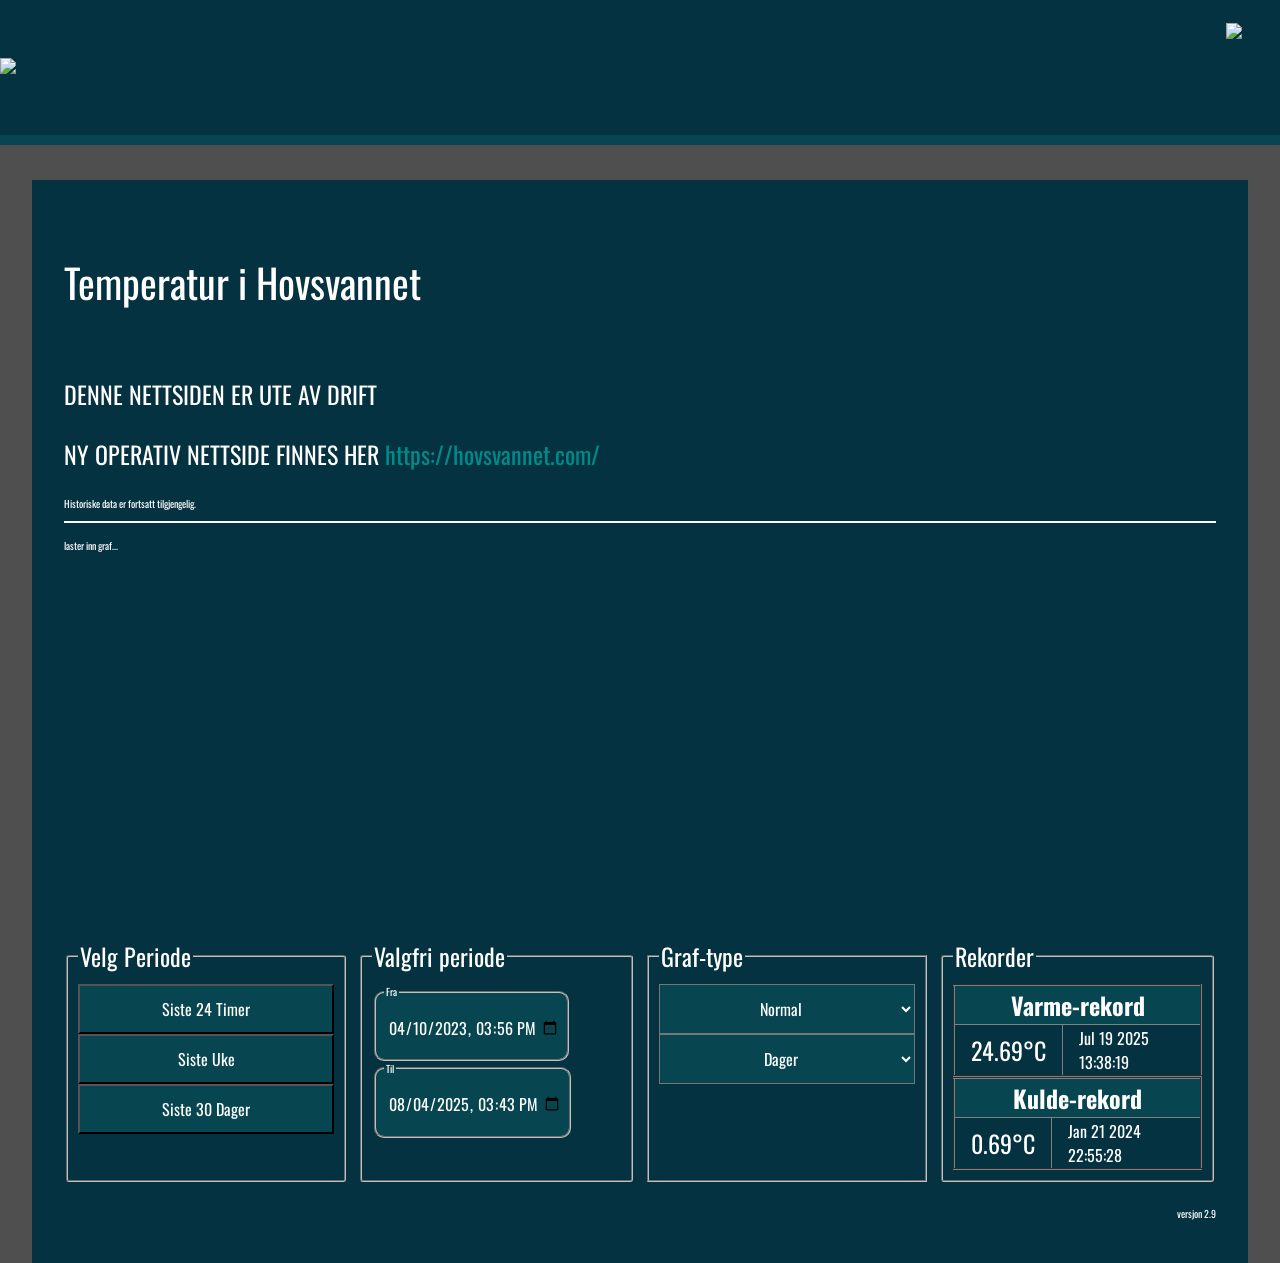
==== firebase/public/index.html @ f844af87 "Add info and link to new https://hovsvannet.com/ website" ====
<!DOCTYPE html>
<html lang="no">
<head>
    <meta charset="UTF-8">
    <title>Hovsvannet</title>
    <link href="logoHovsvannet.png" sizes="96x96" rel="icon" type="image/png">
    <link rel="stylesheet" href="hovsvannet.css">
    <link href="https://fonts.googleapis.com/css2?family=Oswald:wght@500&display=swap" rel="stylesheet">
    
    <script src="https://www.gstatic.com/firebasejs/9.0.2/firebase-app-compat.js"></script>
    <script src="https://www.gstatic.com/firebasejs/9.0.2/firebase-database-compat.js"></script>
    <script src="https://www.gstatic.com/charts/loader.js"></script>
    <script src="waterTemperatureFile.js"></script>
    <script src="waterTemperatureScript.js"></script>
</head>
<body>
    <nav class="navbar">
        <a href="index.html"><img src="logoHovsvannet.png" style="height: 15vh;"></a>
        <div class="menuDiv">
            <img src="menuIconWhite.png" style="height: 10vh; float: right; " onclick="toggleDropdown()" >
            <div id="myDropdown" class="dropdown-content">
                <a href="index.html">Temperatur i Hovsvannet</a>
                <a href="waterLevel.html">Vannstand Hovsvannet</a>
                <a href="about.html">Info om Hovsvannet</a>
            </div>
        </div>
    </nav>

    <div style="height: 20vh;"></div>

    <div class="centerDiv">
        <div class="div">
            <p class="title2">Temperatur i Hovsvannet</p>
            <div class="grid-container" style="border-bottom: 2px solid white;">
                <div>
                    <p id="lastMeasurement" style="margin-bottom: 0;" class="title3">DENNE NETTSIDEN ER UTE AV DRIFT</p>
                    <p class="title3">NY OPERATIV NETTSIDE FINNES HER <a href="https://hovsvannet.com/">https://hovsvannet.com/</a></p>
                    <p id="lastMeasurementDate" style="margin-top: 0;">Historiske data er fortsatt tilgjengelig.</p>
                </div>
            </div>
            <br>
        <div id="myChart" style="width:100%; max-width:2000px; height:400px; ">laster inn graf...</div>
        <div class="grid">
            <div class="velgIntervallDiv" >
                <fieldset class="title3" style=" border-radius: 3px; background-color: rgb(5, 50, 65); padding: 10px;"> 
                    <legend>Velg Periode</legend>
                    <div>
                        <button onclick="setDataInterval(24*60*60*1000)">Siste 24 Timer</button>
                        <button onclick="setDataInterval(7*24*60*60*1000)">Siste Uke</button>
                        <button onclick="setDataInterval(30*24*60*60*1000)">Siste 30 Dager</button>                      
                    </div>
                </fieldset>
            </div>

            <div class="velgIntervallDiv">
                    <fieldset style="border-radius: 3px; background-color: rgb(5, 50, 65); padding: 10px;">
                        <legend class="title3">Valgfri periode</legend>
                        <fieldset style="border-radius: 10px; display: inline-block; background-color: rgb(7, 70, 80);">
                            <legend>Fra</Frame></legend>
                            <input class="dateInput" style="border:none;" type="datetime-local" oninput="chooseInterval(hovsvannet.graphType, hovsvannet.intervalSize)" id="startDateSelector">
                        </fieldset>
                        
                        <fieldset style="border-radius: 10px; display: inline-block; background-color: rgb(7, 70, 80)">
                            <legend>Til</Frame></legend>
                            <input class="dateInput" style="border:none;" type="datetime-local" oninput="chooseInterval(hovsvannet.graphType, hovsvannet.intervalSize)" id="endDateSelector">
                        </fieldset>
                    </fieldset>
            </div>

            <div class="velgIntervallDiv">
                <fieldset style="background-color: rgb(5, 50, 65); padding: 10px;">
                    <legend class="title3">Graf-type</legend>
                    <select class="averageTypeSelect" id="graphTypeSelect" oninput="graphTypeSwitch()">
                        <option value="normal">Normal</option>
                        <option value="average">Gjennomsnitt</option>
                        <option value="stigningsgrad">Stigningsgrad</option>
                    </select>
                    <select class="averageTypeSelect" id="intervalSizeSelect" oninput="intervalSizeSwitch()">
                        <option value="0">Timer</option>
                        <option selected value="1">Dager</option>
                        <option value="2">Måneder</option>
                    </select>
                </fieldset>
            </div>

            <div class="velgIntervallDiv">
                <fieldset class="title3" style=" border-radius: 3px; background-color: rgb(5, 50, 65); padding: 10px;"> 
                    <legend>Rekorder</legend>
                    <div>
                        <table border="2">
                            <thead>
                                <th colspan="2">Varme-rekord</th>
                            </thead>
                            <tbody>
                                <tr id="maxRecordTable">
                                
                                </tr>
                            </tbody>
                            
                        </table>
                        <table border="2">
                            <thead>
                                <th colspan="2">Kulde-rekord</th>
                            </thead>
                            <tbody>
                                <tr id="minRecordTable">
                                
                                </tr>
                            </tbody>
                        </table>
                        
                    </div>
                </fieldset>
            </div>
            
        </div>
            <p class="title3" id="error"></p>
            
            <p style="text-align: right;"> versjon 2.9 </p>  
    </div>
    <script>
        getGraph()
        
        //-------------------------------------------------------------------------------------------------
        //Menu
        function toggleDropdown() {
            document.getElementById("myDropdown").classList.toggle("show");
        }

    </script>
</body>
</html>
---- firebase/public/hovsvannet.css ----
body{
    background-color: rgb(79, 79, 79);
    color:white;
    margin: 0;
    font-size: 62.5%;
    font-family: 'oswald', 'verdana', 'sans-serif';
}

.grid-container {
    display: grid;
    grid-template-columns: auto auto auto
  }

.navbar{
    display: flex;
    justify-content: space-between;
    align-items: center;
    background-color: rgb(5,50,65);
    height: 15vh;
    border-bottom: 10px solid rgb(7, 70, 80) ;
    position: fixed;
    width: 100vw;
}

.centerDiv{
    display: flex;
    justify-content: center;
}

a{
    text-decoration: none;
    color:darkcyan;
}

iframe{
    width: 100%;
}

.dateInput{
    height: 50px;
    color: white;
    text-align: center;
    display: inline-block;
    background-color: rgb(7, 70, 80);
    font-family: 'oswald';
    font-size: 1rem;
}
.averageTypeSelect{
    width: 20vw;
    height: 50px;
    color: white;
    text-align: center;
    display: inline-block;
    background-color: rgb(7, 70, 80);
    font-family: 'oswald';
    font-size: 1rem;
}

.velgIntervallDiv{
    display: grid;
    grid-template-rows: 1fr;
}

.div{
    background-color: rgb(5, 50, 65);
    width: 90%;
    padding: 2.5vw;  
}

.grid{
    display: grid;
    grid-template-columns: 1fr 1fr 1fr 1fr;
    gap: 10px;
    
}
.title2{
    font-size: 2.5rem;
}

.title3{
    font-size: 1.5rem;
}

table{
    border-collapse: collapse;
    font-size: 1.5rem;
}

th{
    background-color: rgb(7, 70, 80);
}

td{
    padding-right: 1rem;
    padding-left: 1rem;
}

button{
    background-color: rgb(7, 70, 80);
    color: white;
    width: 20vw;
    height: 50px;
    font-family: 'Oswald', sans-serif;
    font-size: 1rem;
}

button:hover {
    transition: .2s;
    background-color: white;
    color: black;
}

.dropdown-content {
    display: none;
    position: absolute;
    min-width: 20vw;
    background-color: rgb(7, 85, 95);
    box-shadow: 0px 8px 16px 0px rgba(0,0,0,0.2);
    
  }
  
  .dropdown-content a {
    color: white;
    padding: 12px 16px;
    text-decoration: none;
    display: block;
    
    font-size: 1.5rem;
  }
  
  .dropdown-content a:hover {
      background-color: #ddd;
      color: black;
    }
  
  .show {display: block;}

  .menuDiv {
    margin-right: 3vw; 
    width: 30vw
  }
  .menuDiv img:hover {
      background-color: rgb(7, 85, 95);
  }
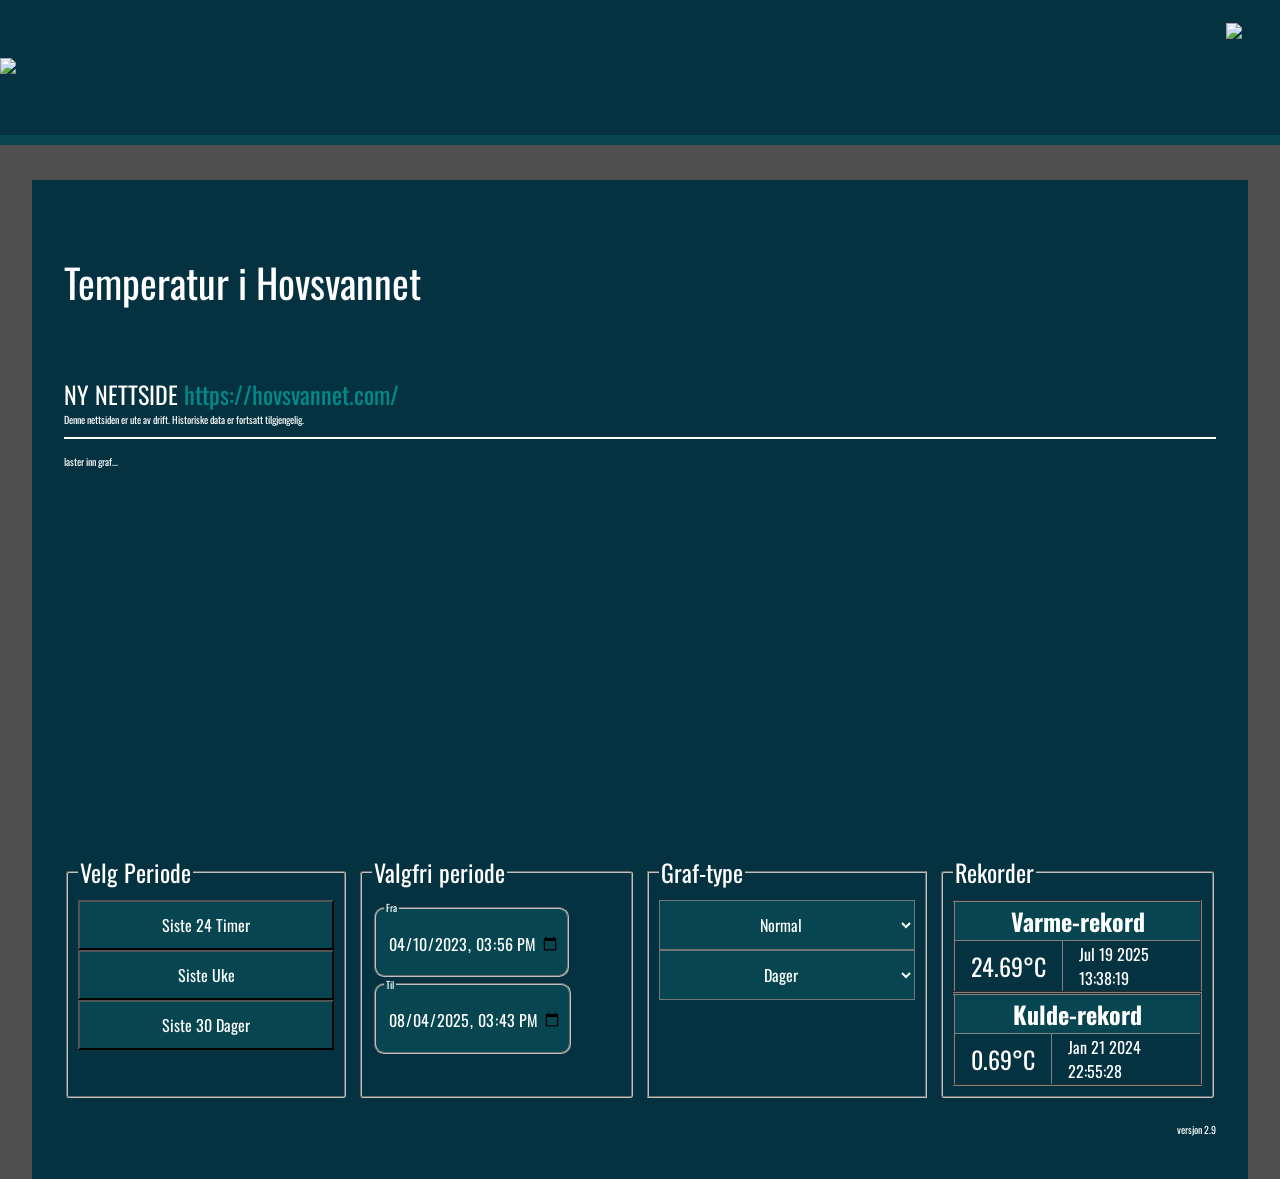
==== commit b738f575: "Update text about new website" ====
--- a/firebase/public/index.html
+++ b/firebase/public/index.html
@@ -33,9 +33,8 @@
             <p class="title2">Temperatur i Hovsvannet</p>
             <div class="grid-container" style="border-bottom: 2px solid white;">
                 <div>
-                    <p id="lastMeasurement" style="margin-bottom: 0;" class="title3">DENNE NETTSIDEN ER UTE AV DRIFT</p>
-                    <p class="title3">NY OPERATIV NETTSIDE FINNES HER <a href="https://hovsvannet.com/">https://hovsvannet.com/</a></p>
-                    <p id="lastMeasurementDate" style="margin-top: 0;">Historiske data er fortsatt tilgjengelig.</p>
+                    <p id="lastMeasurement" style="margin-bottom: 0;" class="title3">NY NETTSIDE <a href="https://hovsvannet.com/">https://hovsvannet.com/</a></p>
+                    <p id="lastMeasurementDate" style="margin-top: 0;">Denne nettsiden er ute av drift. Historiske data er fortsatt tilgjengelig.</p>
                 </div>
             </div>
             <br>
